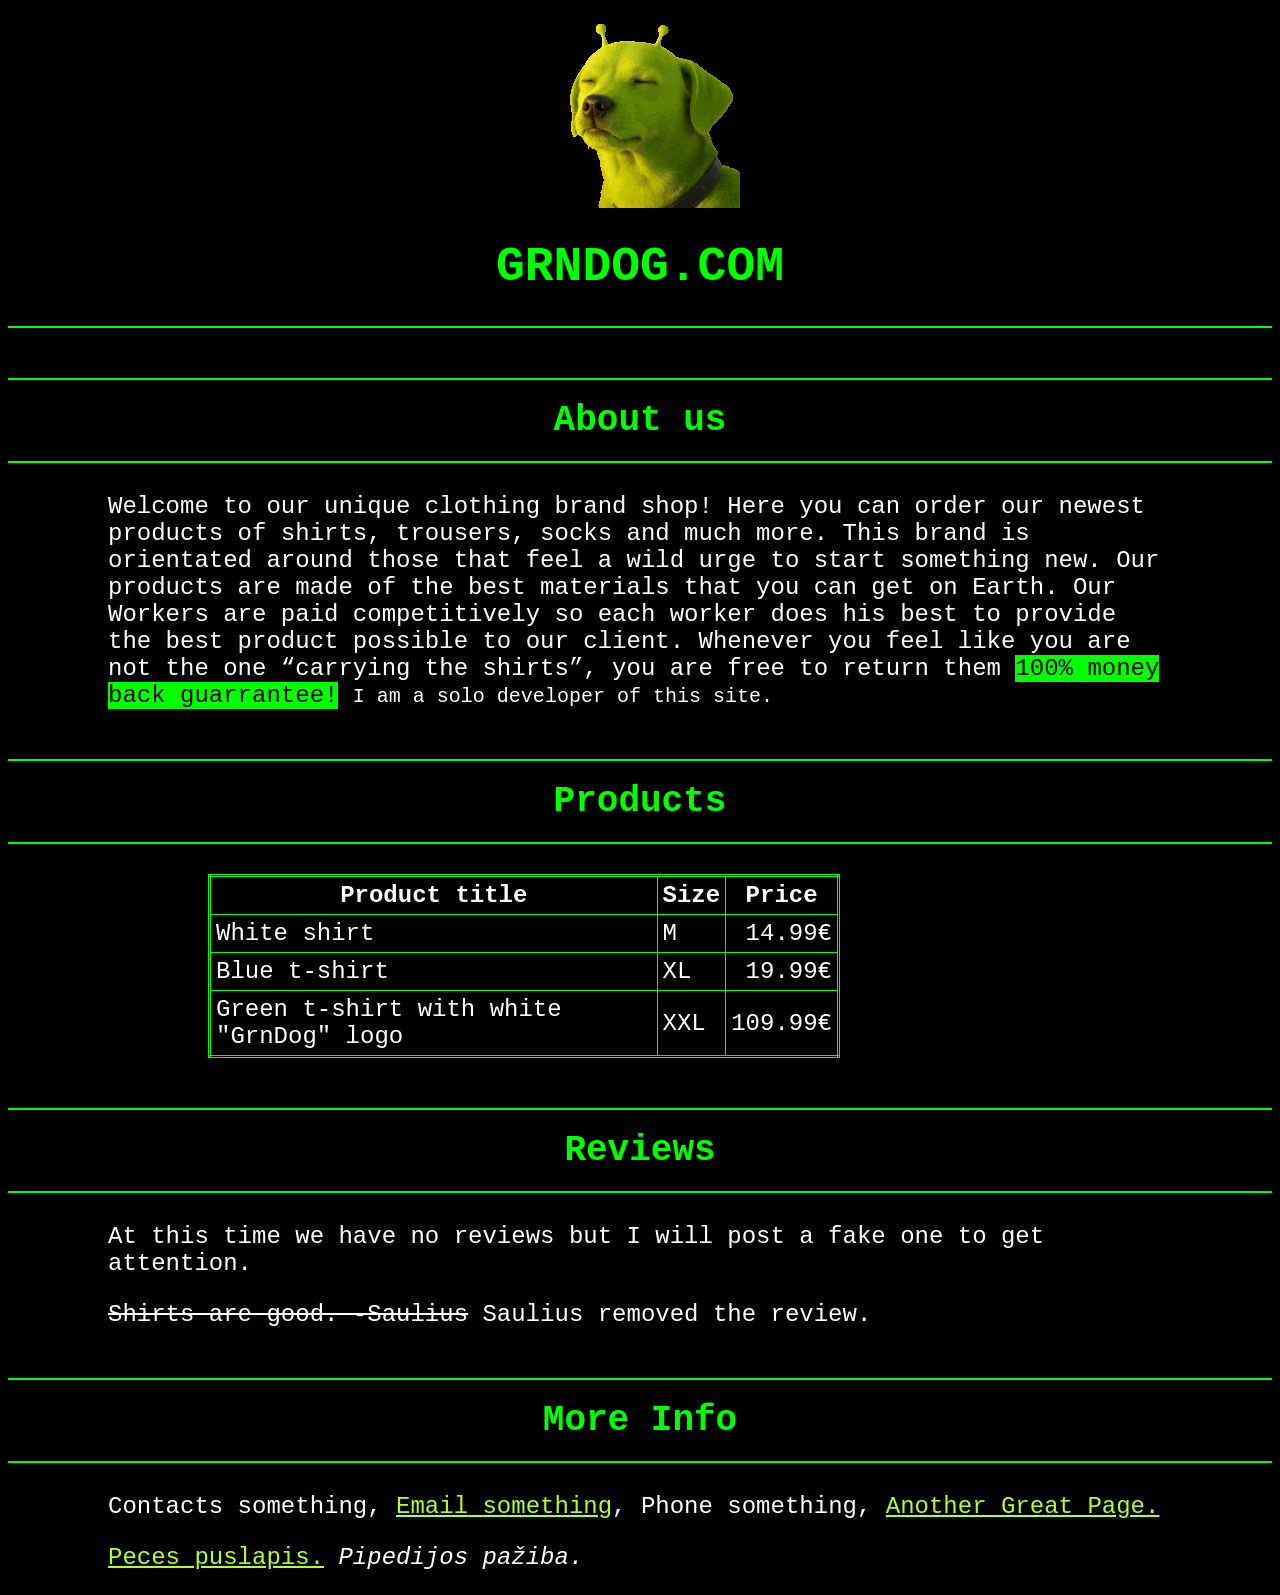
==== main.html @ 8a4c403f "Initial commit" ====
<!DOCTYPE html>
<html>
    <head>
        <title>GRNDOG</title>
        <link rel="icon" type="image/x-icon" href="Images\Favicons\favicon.ico">
        <link rel="stylesheet" href="styles.css"> 
    </head>

    <body style="background-color: black;">
        <img src="Images\gog-the-alien-dog-alien-dog.gif" alt="Green Dog photo" style="width: 200px; height: 200px;">
        <h1>GRNDOG.COM</h1>
        <hr>

        <h2>About us</h2>
        <p>Welcome to our unique clothing brand shop! 
            Here you can order our newest products of shirts, trousers, socks and much more.
            This brand is orientated around those that feel a wild urge to start something new.
            Our products are made of the best materials that you can get on Earth.
            Our Workers are paid competitively so each worker does his best to provide the best product possible to our client.
            Whenever you feel like you are not the one <q>carrying the shirts</q>, you are free to return them <mark>100% money back guarrantee!</mark> 
            <small>I am a solo developer of this site.</small></p>

        <h2>Products</h2>
        <table style="width: 50%;">
            <tr>
                <th>Product title</th>
                <th>Size</th>
                <th>Price</th>
            </tr>
            <tr>
                <td>White shirt</td>
                <td>M</td>
                <td style="text-align: right;">14.99€</td>
            </tr>
            <tr>
                <td>Blue t-shirt</td>
                <td>XL</td>
                <td style="text-align: right;">19.99€</td>
            </tr>
            <tr>
                <td>Green t-shirt with white "GrnDog" logo</td>
                <td>XXL</td>
                <td style="text-align: right;">109.99€</td>
            </tr>
        </table>
        
        <h2>Reviews</h2>
        <p>At this time we have no reviews but I will post a fake one to get attention.</p>
        <p><del>Shirts are good. -Saulius</del> Saulius removed the review.</p>

        <h2>More Info</h2>
        <p>Contacts something, <a href="mailto:gustavas.bliuva@outlook.com" target="_blank">Email something</a>, Phone something, <a href="source.html">Another Great Page.</a></p>
        <p><a href="https://www.pipedija.com/index.php/Petras_Dovydaitis" target="_blank">Peces puslapis.</a> <i>Pipedijos pažiba.</i></p>
    </body>
</html>
---- styles.css ----
h1 {
    color:lime; text-align: center; font-size:300%;
}
h2 {
    color:lime; text-align: center; font-size:225%; 
    border-top: 2px solid lime; border-bottom: 2px solid lime;
    padding: 20px; margin-top: 50px;
}
p {
    color:white; font-size: 150%;
    margin-right: 100px;
    margin-left: 100px;
}
table {
    margin-left: 200px;
    border: 3px double lime;
    border-collapse: collapse;
}
th {
    color:white; font-size: 150%; font-style: bold;
    border: 1px solid lime;
    padding: 5px;
}
td {
    color:white; font-size: 150%;
    border: 1px solid lime;
    padding: 5px;
}
tr:hover {
    background-color: darkgreen
}
hr {
    height:2px; border:none; color:lime; background-color: lime;
}
body {
    font-family: 'Courier New', Courier, monospace;
}
a:link {
    color: greenyellow;
}
a:visited {
    color: darkgreen;
}
a:hover {
    color: lime;
}
a:active {
    color:olive;
}
mark {
    background-color: lime;
}
img {
    display: block;
    margin: 0 auto;
}
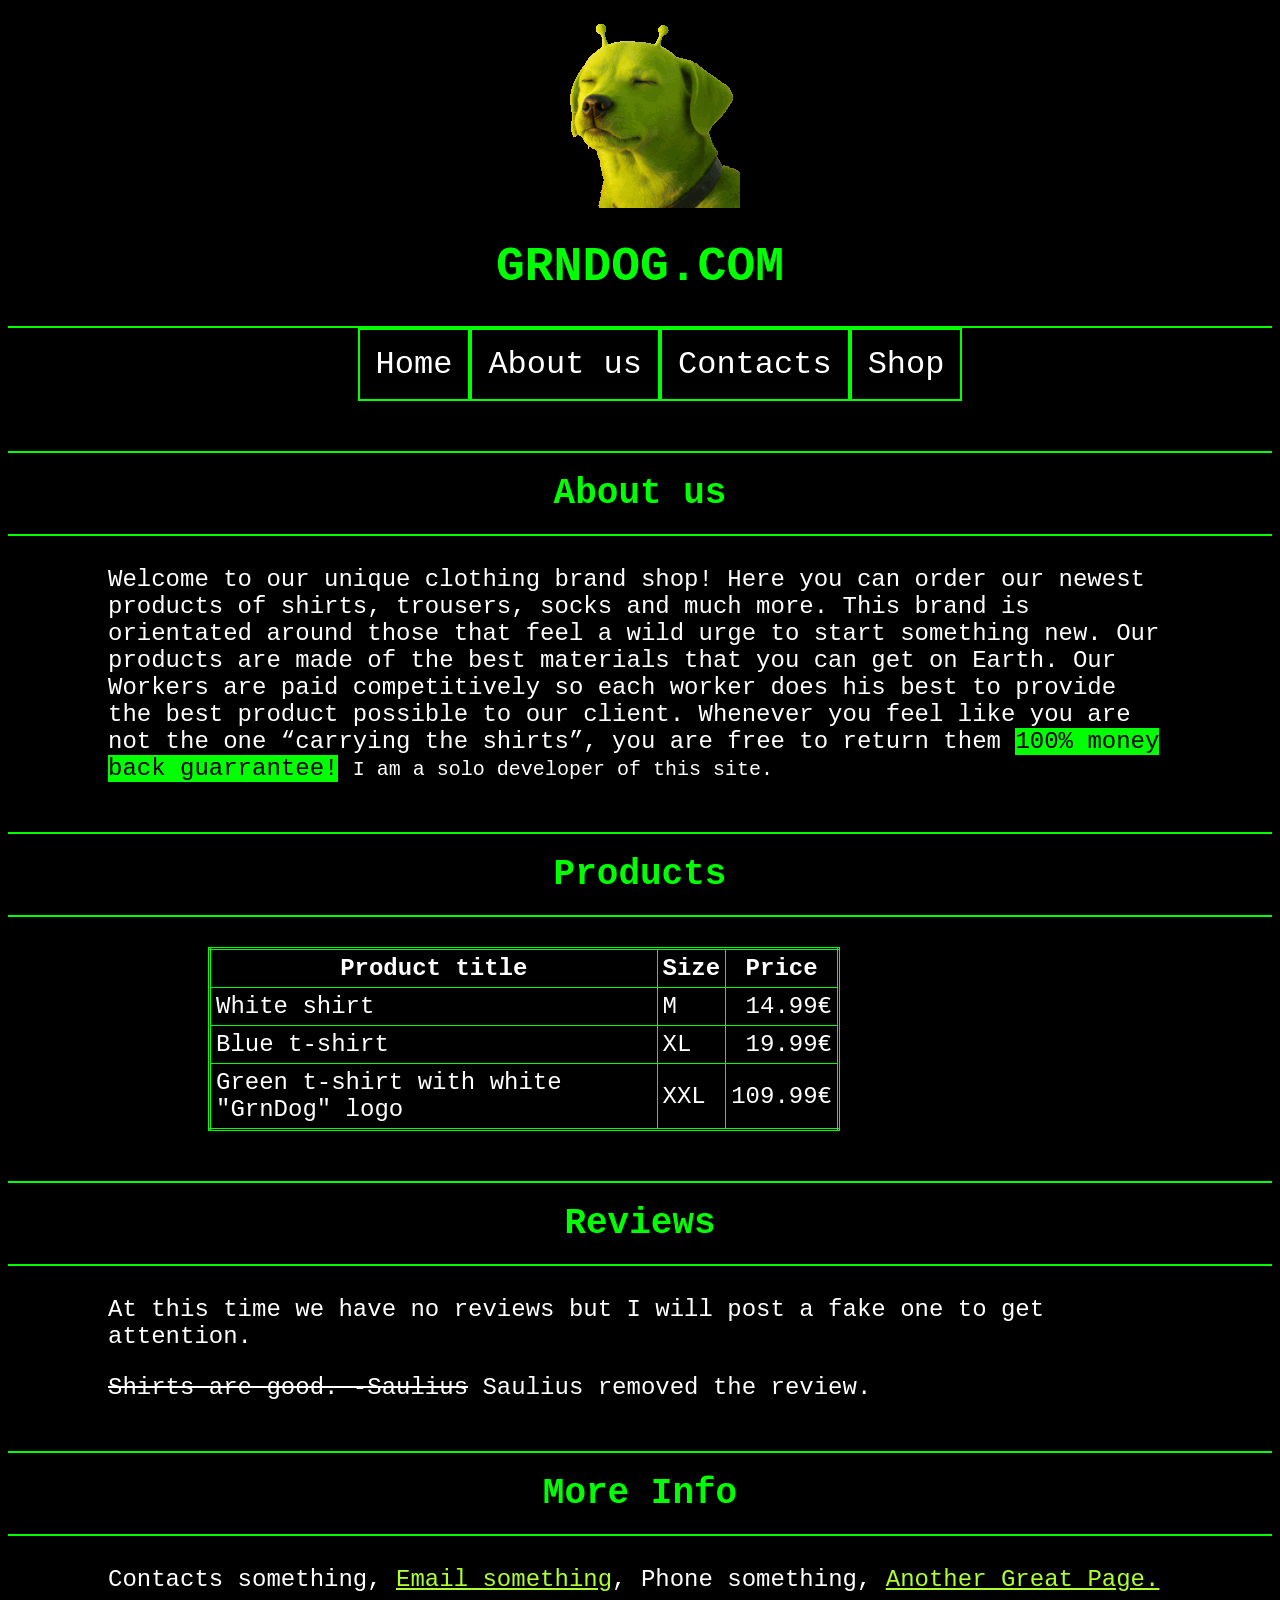
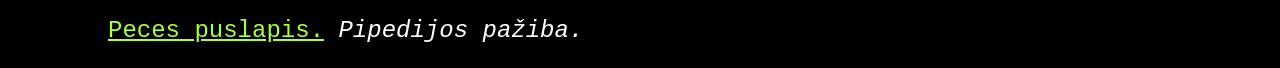
==== commit 5560b15b: "Added a horizontal unorganized list" ====
--- a/main.html
+++ b/main.html
@@ -9,7 +9,13 @@
     <body style="background-color: black;">
         <img src="Images\gog-the-alien-dog-alien-dog.gif" alt="Green Dog photo" style="width: 200px; height: 200px;">
         <h1>GRNDOG.COM</h1>
-        <hr>
+        
+        <ul>
+            <li><a href="#home">Home</a></li>
+            <li><a href="#about-us">About us</a></li>
+            <li><a href="#contacts">Contacts</a></li>
+            <li><a href="#shop">Shop</a></li>
+        </ul>
 
         <h2>About us</h2>
         <p>Welcome to our unique clothing brand shop! 
--- a/styles.css
+++ b/styles.css
@@ -6,11 +6,13 @@
     border-top: 2px solid lime; border-bottom: 2px solid lime;
     padding: 20px; margin-top: 50px;
 }
+
 p {
     color:white; font-size: 150%;
     margin-right: 100px;
     margin-left: 100px;
 }
+
 table {
     margin-left: 200px;
     border: 3px double lime;
@@ -29,12 +31,45 @@
 tr:hover {
     background-color: darkgreen
 }
+
+ul {
+    display: flex;
+    justify-content: center;
+    border-top: 2px solid lime;
+    list-style-type: none;
+    font-size: 200%;
+    margin: 0;
+    overflow: hidden;
+}
+li {
+    float: left;
+}
+li a {
+    display: block;
+    color: white;
+    text-align: center;
+    padding: 16px;
+    text-decoration: none;
+    border: 2px solid lime;
+}
+li a:visited {
+    color:white
+}
+li a:link {
+    color:white
+}
+li a:hover {
+    color:lime
+}
+
 hr {
     height:2px; border:none; color:lime; background-color: lime;
 }
+
 body {
     font-family: 'Courier New', Courier, monospace;
 }
+
 a:link {
     color: greenyellow;
 }
@@ -47,9 +82,11 @@
 a:active {
     color:olive;
 }
+
 mark {
     background-color: lime;
 }
+
 img {
     display: block;
     margin: 0 auto;
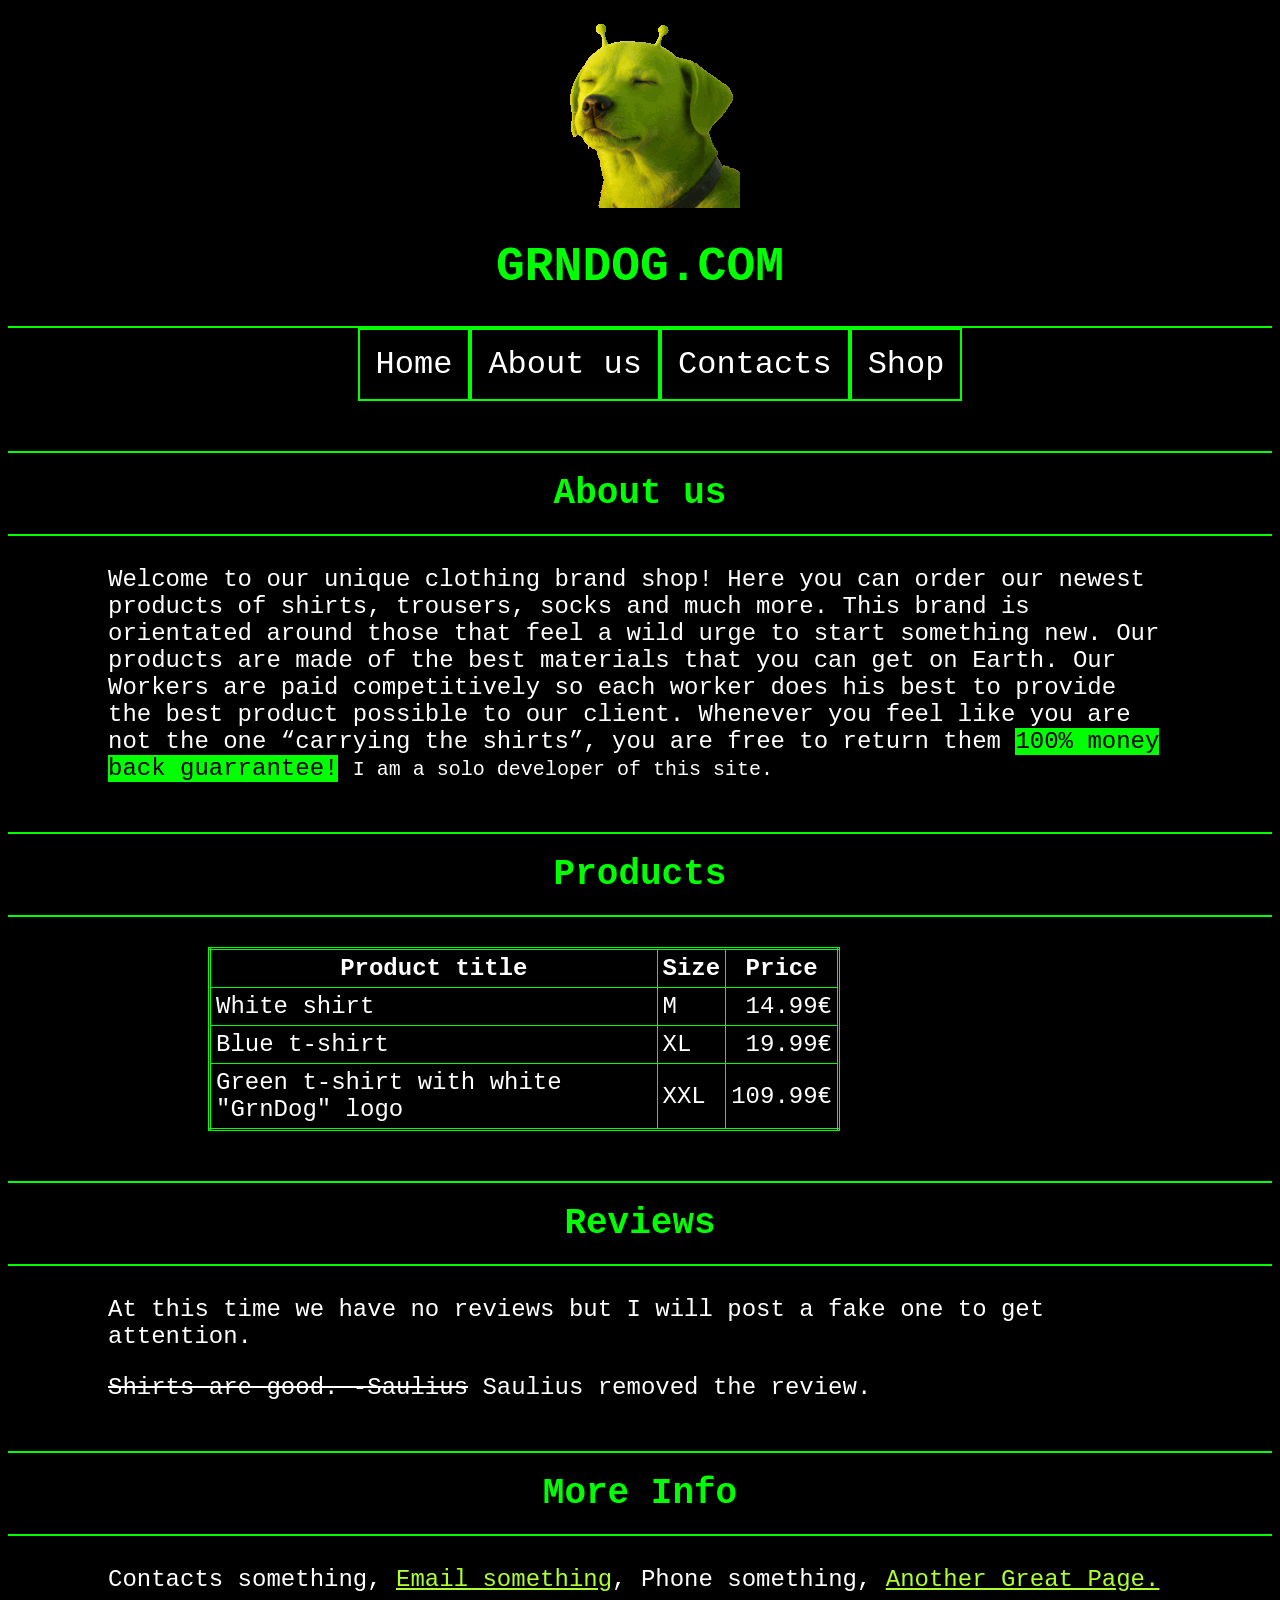
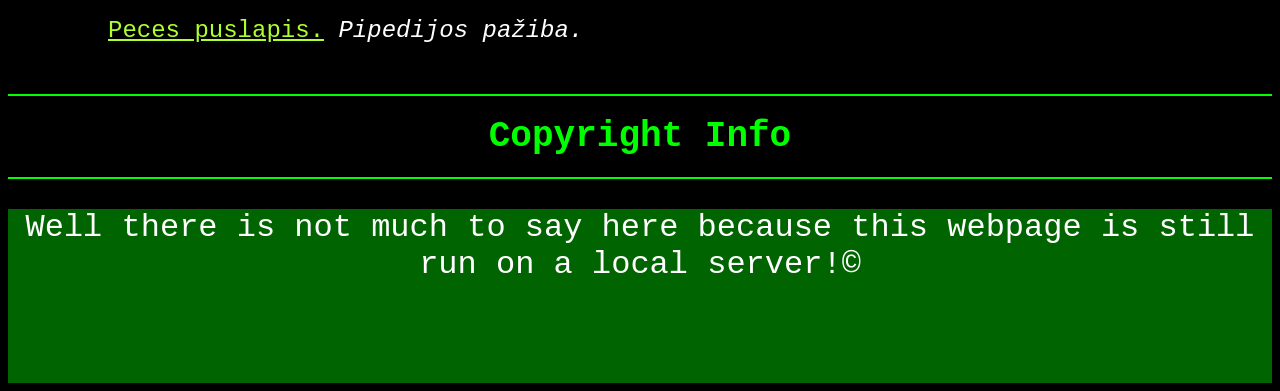
==== commit 71c4996d: "Experimented with div Still too much to do" ====
--- a/main.html
+++ b/main.html
@@ -57,5 +57,10 @@
         <h2>More Info</h2>
         <p>Contacts something, <a href="mailto:gustavas.bliuva@outlook.com" target="_blank">Email something</a>, Phone something, <a href="source.html">Another Great Page.</a></p>
         <p><a href="https://www.pipedija.com/index.php/Petras_Dovydaitis" target="_blank">Peces puslapis.</a> <i>Pipedijos pažiba.</i></p>
+        
+        <h2>Copyright Info</h2>
+        <div>
+            Well there is not much to say here because this webpage is still run on a local server!©
+        </div>
     </body>
 </html>
--- a/styles.css
+++ b/styles.css
@@ -91,3 +91,11 @@
     display: block;
     margin: 0 auto;
 }
+
+div {
+    background-color: darkgreen;
+    color: white;
+    font-size: 200%;
+    text-align: center;
+    padding-bottom: 100px;
+}
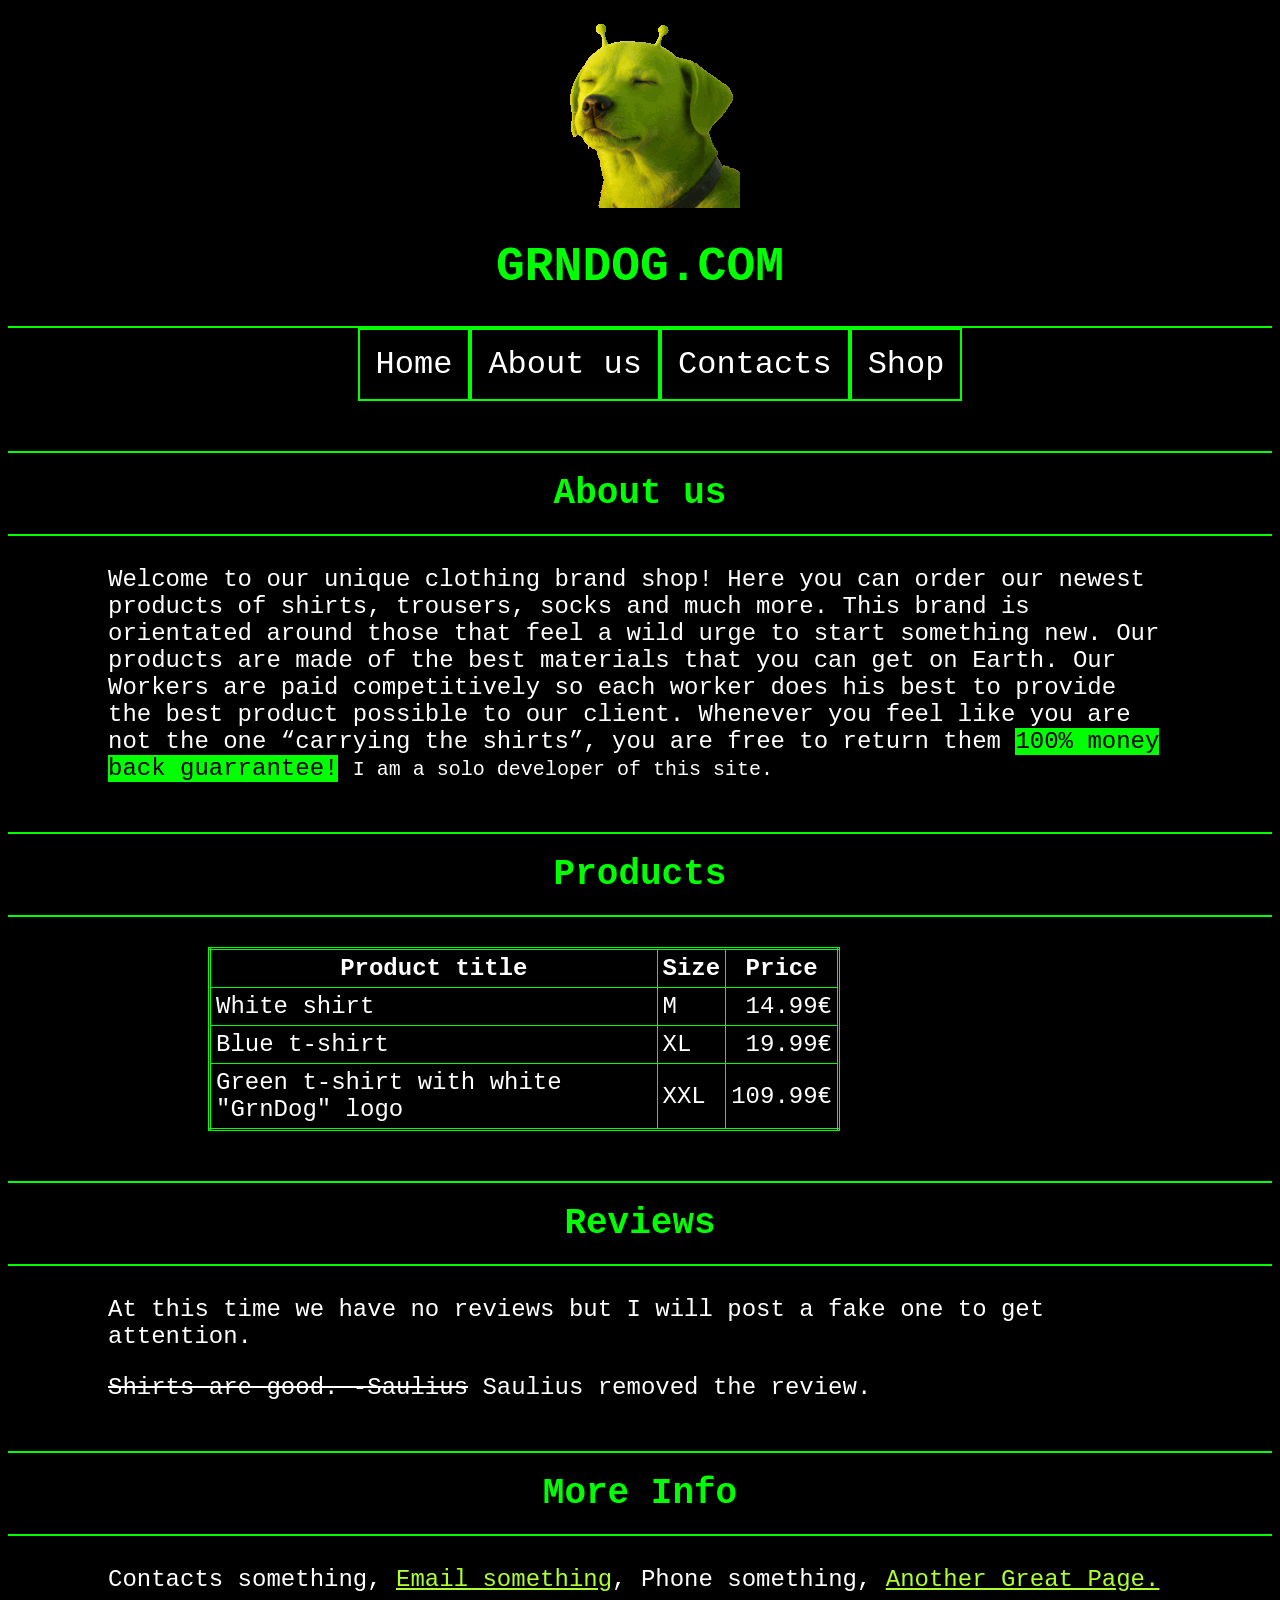
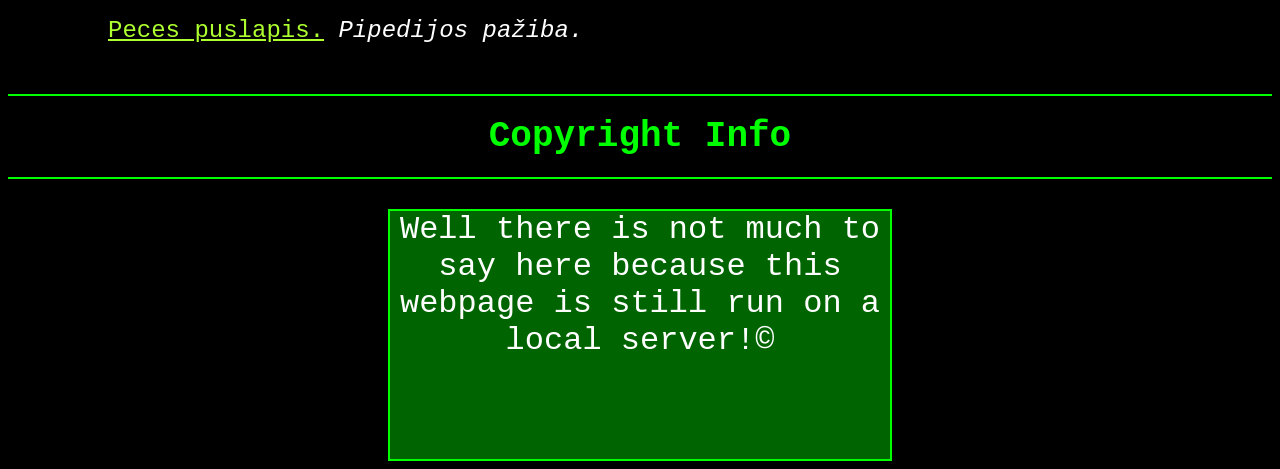
==== commit c9f823d3: "Store file commit + css file" ====
--- a/main.html
+++ b/main.html
@@ -54,7 +54,7 @@
         <p>At this time we have no reviews but I will post a fake one to get attention.</p>
         <p><del>Shirts are good. -Saulius</del> Saulius removed the review.</p>
 
-        <h2>More Info</h2>
+        <h2 id="contacts">More Info</h2>
         <p>Contacts something, <a href="mailto:gustavas.bliuva@outlook.com" target="_blank">Email something</a>, Phone something, <a href="source.html">Another Great Page.</a></p>
         <p><a href="https://www.pipedija.com/index.php/Petras_Dovydaitis" target="_blank">Peces puslapis.</a> <i>Pipedijos pažiba.</i></p>
         
--- a/styles.css
+++ b/styles.css
@@ -93,9 +93,12 @@
 }
 
 div {
+    border: 2px solid lime;
     background-color: darkgreen;
     color: white;
     font-size: 200%;
     text-align: center;
     padding-bottom: 100px;
+    width: 500px;
+    margin: auto;
 }
